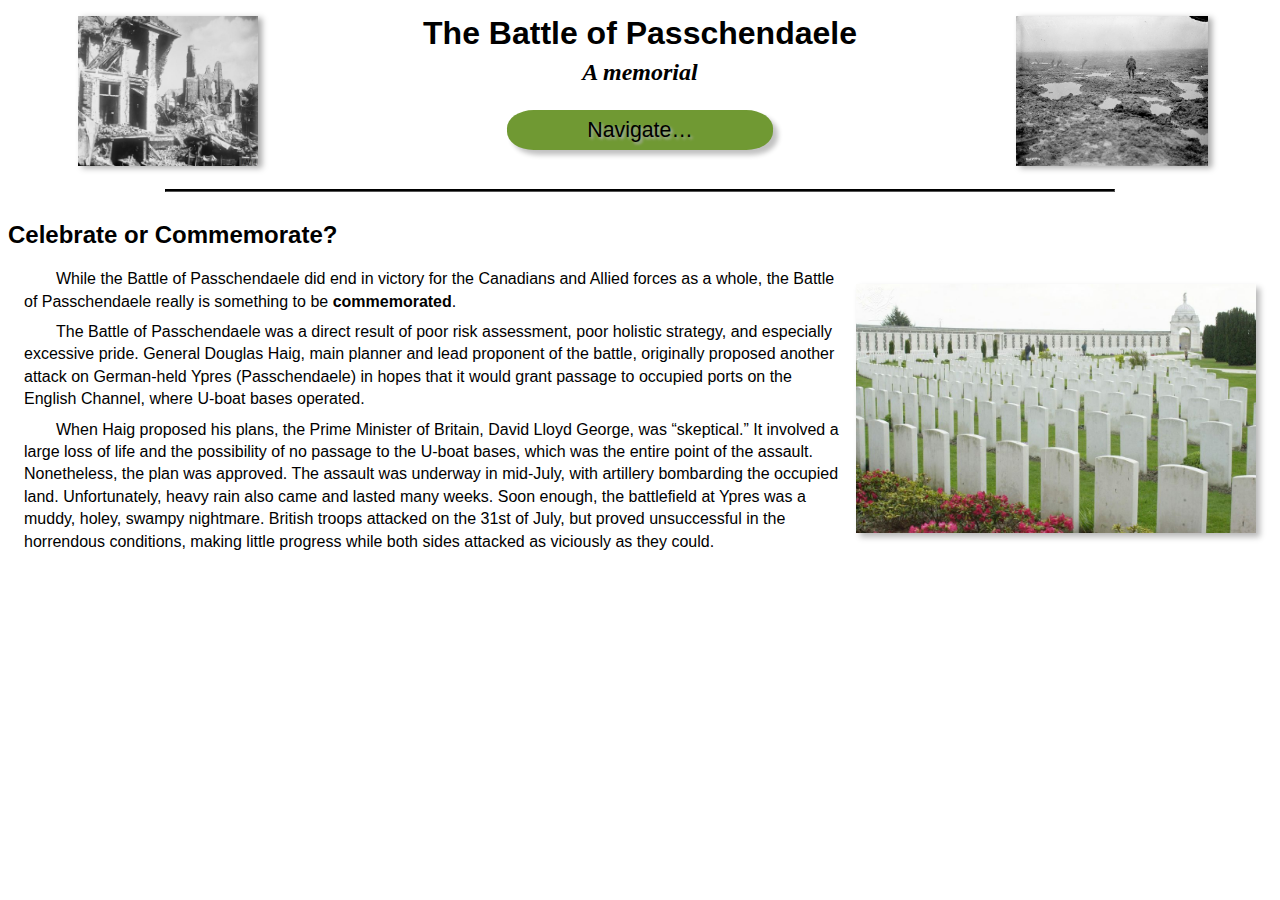
==== celebrate-or-commemorate.html @ ab589d28 "Snapshot — Almost done! Just gotta finish primary document text and talk about memorial" ====
<!DOCTYPE html>
<html lang="en">
<head>
    <meta charset="UTF-8">
    <link rel="stylesheet" href="stylesheet.css">
    <title>Celebrate or Commemorate?</title>
</head>
<body>
    <div class="header">
        <h1 class="title">The Battle of Passchendaele</h1>
        <h2 class="subtitle">A memorial</h2>
        <div class="images"> 
            <div class="left-image">
                <img src="Passchendaele-ruins.jpg" alt="">
            </div>
            <div class="right-image">
                <img src="Passchendaele-soldier-mud.png" alt="">
            </div>
        </div>
        <div class="contents">
            <div class="contents-button">Navigate…</div>
            <nav class="contents-links">
                <a href="index.html">Home</a>
                <a href="modern-relevance.html">Modern Relevance</a>
                <div class="contents-submenu-button">Primary Sources&emsp;&nbsp;<span class="right-arrow">❯</span>
                    <nav class="contents-links">
                        <a href="primary-sources/1.html">1: From Bapaume to Passchendaele</a>
                        <a href="primary-sources/2.html">2: Canadian Gunners in the Mud</a>
                    </nav>
                </div>
                <a href="celebrate-or-commemorate.html">Celebrate or Commemorate?</a>
                <a href="memorial.html">Memorial</a>
                <a href="works-cited.html">Works Cited</a>
            </nav>
        </div>
    </div> <!-- END header -->        </nav>
        </div>
    </div> <!-- END header -->
    
    <!-- BEGIN header bottom -->
    <div class="titles-sep-top"></div>
    <hr>
    <div class="titles-sep-bottom"></div>
    <!-- END header bottom -->
    
    <article>
        <h2 class="page-title">Celebrate or Commemorate?</h2>
        <img src="graveyard-color.jpg" width="400" class="image-align-right">
    
        <p>While the Battle of Passchendaele did end in victory for the Canadians and Allied forces as a whole, the Battle of Passchendaele really is something to be <strong>commemorated</strong>.
        <p>The Battle of Passchendaele was a direct result of poor risk assessment, poor holistic strategy, and especially excessive pride. General Douglas Haig, main planner and lead proponent of the battle, originally proposed another attack on German-held Ypres (Passchendaele) in hopes that it would grant passage to occupied ports on the English Channel, where U-boat bases operated.
        <p>When Haig proposed his plans, the Prime Minister of Britain, David Lloyd George, was “skeptical.” It involved a large loss of life and the possibility of no passage to the U-boat bases, which was the entire point of the assault. Nonetheless, the plan was approved. The assault was underway in mid-July, with artillery bombarding the occupied land. Unfortunately, heavy rain also came and lasted many weeks. Soon enough, the battlefield at Ypres was a muddy, holey, swampy nightmare. British troops attacked on the 31st of July, but proved unsuccessful in the horrendous conditions, making little progress while both sides attacked as viciously as they could.
    </article>
</body>
</html>
---- stylesheet.css ----
body {
    line-height: 40%;
}
.header {
    text-align: center;
}
.title {
    font-family: Avenir, Helvetica, Arial, serif;
    line-height: 80%;
}
.subtitle {
    line-height: 40%;
    font-family: Georgia, "Times New Roman", Times, serif;
    font-style: italic;
}
.header .images > * {
    display: inline-block;
    width: 20%;
    height: 100px;
}
.header .images img {
    height: 150px;
    box-shadow: 4px 2px 6px #A9A9A9;
}
@media screen and (min-width: 901px) {
    .header .images > * {
        position: absolute;
        top: 1em;
    }
    .header .left-image {
        left: 2.5em;
    }
    .header .right-image {
        right: 2.5em;
    }
    .titles-sep-top {
        margin-top: 2.4em;
    }
}
@media screen and (max-width: 900px) and (min-width: 651px) {
    .header .images > * {
        position: absolute;
        top: 3.5em;
    }
    .header .left-image {
        left: 2em;
    }
    .header .right-image {
        right: 2em;
    }
    .titles-sep-top {
        margin-top: 4.9em;
    }
}
@media screen and (max-width: 650px) {
    .header .left-image {
        display: none;
    }
    .header .right-image {
        position: static;
        display: table;
        margin: 10px auto;
    }
    .header .right-image img {
        height: 120px;
    }
    .titles-sep-top {
        margin-top: 0.4em;
    }
}
hr {
    height: 0.75px;
    width: 75%;
    border-color: black;
    background-color: black;
}
.titles-sep-bottom {
    margin-top: 30px;
}
.page-title {
    font-family: Avenir, Helvetica, Arial, sans-serif;
    line-height: 20pt;
}

.contents {
    display: inline-block;
    width: 270px;
}
.contents-button {
    margin: 12px 2px 0px;
    padding: 8pt 14pt;
    background-color: #709933;
    border-radius: 10% / 45%;
    box-shadow: 5px 5px 5px 0px #C2C2C2;
    font-size: 16pt;
    font-family: Helvetica, Arial, sans-serif;
    line-height: 90%;
    text-align: center;
    text-shadow: 2px 2px 3px #B0B0B0;
}
.contents-links {
    display: none;
    position: absolute;
    z-index: 100;
    background-color: #5DBA5D;
    width: inherit;
    border-radius: 6% / 16%;
    box-shadow: 4px 4px 6px #7f7f7f;
}
.contents-links a, .contents-submenu-button {
    display: block;
    padding: 14px 22px 16px 18px;
    border-radius: 4% / 47%;
    color: black;
    text-align: left;
    text-decoration: none;
    font-size: 13pt;
    font-family: Helvetica, Arial sans-serif;
}
.contents-submenu-button {
    position: relative;
}
.contents-submenu-button .right-arrow {
    font-size: 17pt;
    line-height: 60%;
}
.contents-submenu-button .contents-links {
    display: none;
    position: absolute;
    top: 0px;
    left: 98%;
    z-index: 101;
    width: 250px;
    border-radius: 4% / 16%;
}
.contents-submenu-button .contents-links a {
    padding-top: 10px;
    padding-bottom: 10px;
    line-height: 16pt;
}

.contents:hover {
    cursor: pointer;
}
.contents:hover .contents-button {
    background-color: #D4D4D4;
}
.contents:hover > .contents-links {
    display: block;
}
.contents-links a:hover {
    background-color: #6C6CD1;
    text-shadow: 0px 0px 4px #D4D4D4;
}
.contents-submenu-button:hover > .contents-links {
    display: inline-block;
}

article p {
    line-height: 140%;
    margin: .5em 1em 0 1em;
    text-indent: 2em;
    font-size: 12pt;
    font-family: Helvetica, Arial, sans-serif;
}
article img {
    box-shadow: 4px 4px 6px #B9B9B9;
}
article .image-align-right {
    display: block;
    float: right;
    max-width: 45%;
    margin: 1em;
}
article iframe {
    width: 100%;
    border: 1.5px solid black;
}
article .primary-source-image {
    display: block;
    max-width: 60%;
    margin: auto;
    border: 2px solid black;
}
article .poem-title {
    font-family: Avenir, Helvetica, Arial, sans-serif;
    text-indent: 0;
    line-height: 220%;
    margin-left: 5%;
    margin-bottom: 0;
}
article .poem {
    text-indent: 0;
    line-height: 200%;
    margin-left: 5%;
    margin-bottom: 12px;
}
@media screen and (min-width: 1001px) {
    article .poem {
        columns: 2 auto;
    }
}
article .poem-image {
    display: block;
    float: right;
    margin: 2em;
    margin-top: 0;
    margin-right: 4em;
    box-shadow: 4px 5px 6px #969696;
    border: 2px solid black;
}
@media screen and (min-width: 651px) {
    article .poem-image {
        max-width: 50%;
    }
}
@media screen and (max-width: 650px) {
    article .poem-image {
        max-width: 45%;
    }
}

.cite {
    font-family: "Times New Roman", Times, serif;
    font-size: 12pt;
    line-height: 200%;
    margin: .5em 1em 0 1em;
    padding-left: 28px;
    text-indent: -28px;
}
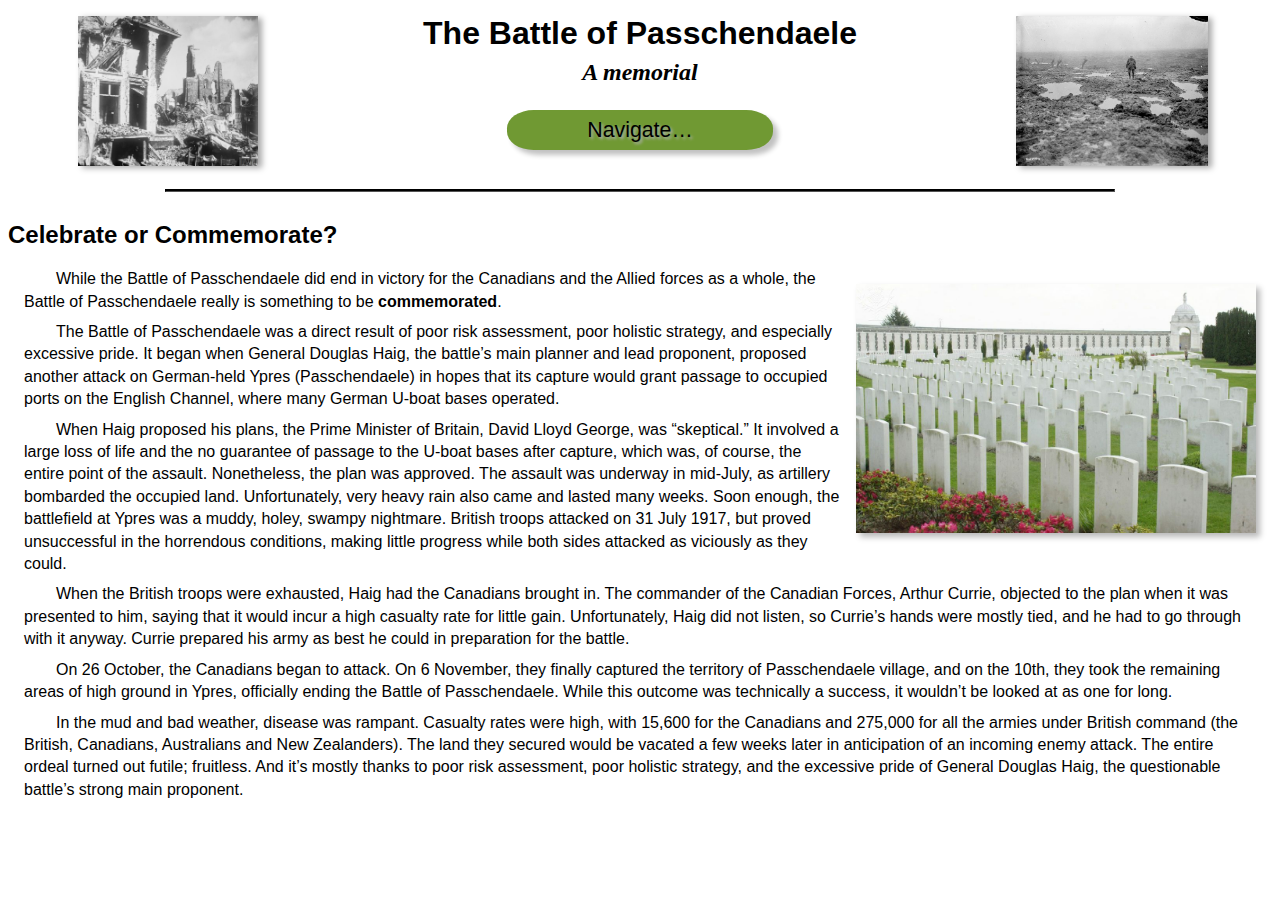
==== commit 8803b9d6: "Finished! 2018-06-14" ====
--- a/celebrate-or-commemorate.html
+++ b/celebrate-or-commemorate.html
@@ -47,9 +47,17 @@
         <h2 class="page-title">Celebrate or Commemorate?</h2>
         <img src="graveyard-color.jpg" width="400" class="image-align-right">
     
-        <p>While the Battle of Passchendaele did end in victory for the Canadians and Allied forces as a whole, the Battle of Passchendaele really is something to be <strong>commemorated</strong>.
-        <p>The Battle of Passchendaele was a direct result of poor risk assessment, poor holistic strategy, and especially excessive pride. General Douglas Haig, main planner and lead proponent of the battle, originally proposed another attack on German-held Ypres (Passchendaele) in hopes that it would grant passage to occupied ports on the English Channel, where U-boat bases operated.
-        <p>When Haig proposed his plans, the Prime Minister of Britain, David Lloyd George, was “skeptical.” It involved a large loss of life and the possibility of no passage to the U-boat bases, which was the entire point of the assault. Nonetheless, the plan was approved. The assault was underway in mid-July, with artillery bombarding the occupied land. Unfortunately, heavy rain also came and lasted many weeks. Soon enough, the battlefield at Ypres was a muddy, holey, swampy nightmare. British troops attacked on the 31st of July, but proved unsuccessful in the horrendous conditions, making little progress while both sides attacked as viciously as they could.
+        <p>While the Battle of Passchendaele did end in victory for the Canadians and the Allied forces as a whole, the Battle of Passchendaele really is something to be <strong>commemorated</strong>.
+        
+        <p>The Battle of Passchendaele was a direct result of poor risk assessment, poor holistic strategy, and especially excessive pride. It began when General Douglas Haig, the battle’s main planner and lead proponent, proposed another attack on German-held Ypres (Passchendaele) in hopes that its capture would grant passage to occupied ports on the English Channel, where many German U-boat bases operated.
+        
+        <p>When Haig proposed his plans, the Prime Minister of Britain, David Lloyd George, was “skeptical.” It involved a large loss of life and the no guarantee of passage to the U-boat bases after capture, which was, of course, the entire point of the assault. Nonetheless, the plan was approved. The assault was underway in mid-July, as artillery bombarded the occupied land. Unfortunately, very heavy rain also came and lasted many weeks. Soon enough, the battlefield at Ypres was a muddy, holey, swampy nightmare. British troops attacked on 31 July 1917, but proved unsuccessful in the horrendous conditions, making little progress while both sides attacked as viciously as they could.
+        
+        <p>When the British troops were exhausted, Haig had the Canadians brought in. The commander of the Canadian Forces, Arthur Currie, objected to the plan when it was presented to him, saying that it would incur a high casualty rate for little gain. Unfortunately, Haig did not listen, so Currie’s hands were mostly tied, and he had to go through with it anyway. Currie prepared his army as best he could in preparation for the battle.
+        
+        <p>On 26 October, the Canadians began to attack. On 6 November, they finally captured the territory of Passchendaele village, and on the 10th, they took the remaining areas of high ground in Ypres, officially ending the Battle of Passchendaele. While this outcome was technically a success, it wouldn’t be looked at as one for long.
+        
+        <p>In the mud and bad weather, disease was rampant. Casualty rates were high, with 15,600 for the Canadians and 275,000 for all the armies under British command (the British, Canadians, Australians and New Zealanders). The land they secured would be vacated a few weeks later in anticipation of an incoming enemy attack. The entire ordeal turned out futile; fruitless. And it’s mostly thanks to poor risk assessment, poor holistic strategy, and the excessive pride of General Douglas Haig, the questionable battle’s strong main proponent.
     </article>
 </body>
 </html>--- a/stylesheet.css
+++ b/stylesheet.css
@@ -156,6 +156,9 @@
     display: inline-block;
 }
 
+article {
+    margin-bottom: 20px;
+}
 article p {
     line-height: 140%;
     margin: .5em 1em 0 1em;
@@ -175,11 +178,13 @@
 article iframe {
     width: 100%;
     border: 1.5px solid black;
+    margin-bottom: 12px;
 }
 article .primary-source-image {
     display: block;
     max-width: 60%;
     margin: auto;
+    margin-bottom: 12px;
     border: 2px solid black;
 }
 article .poem-title {
